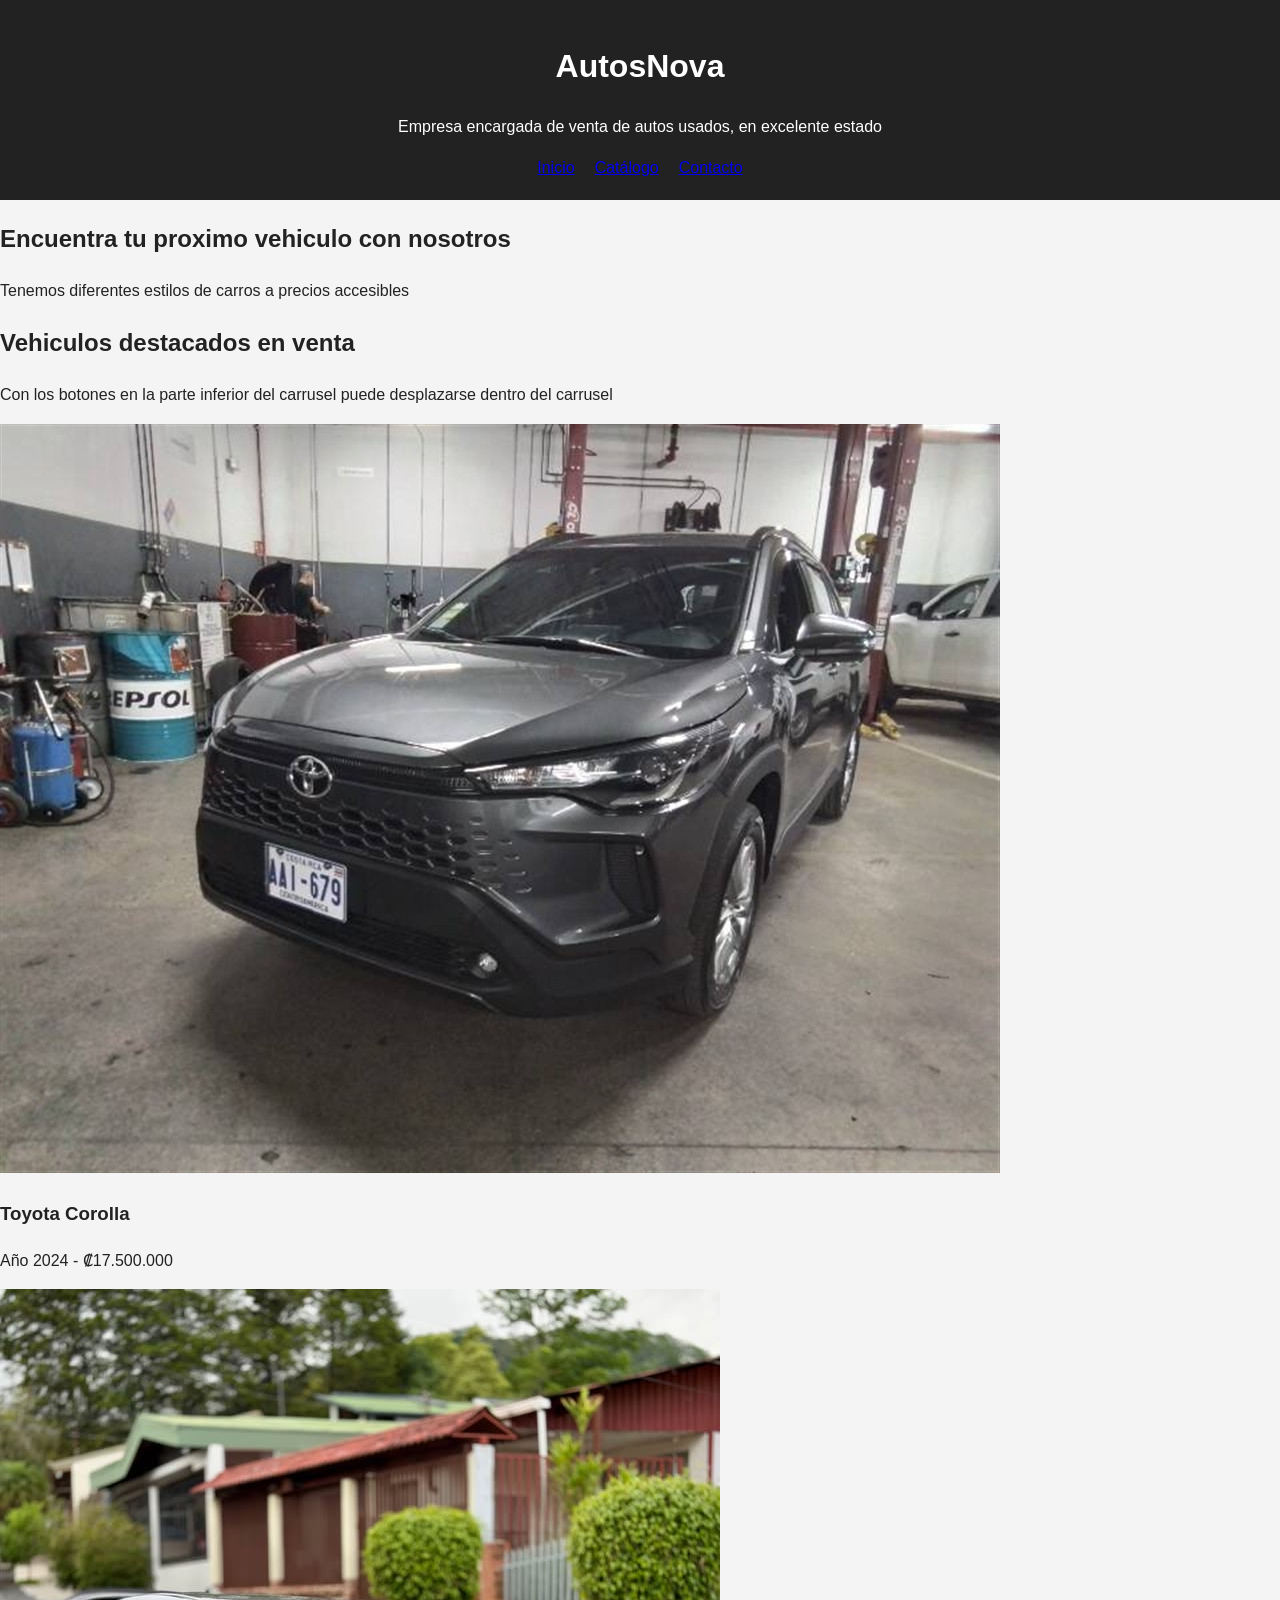
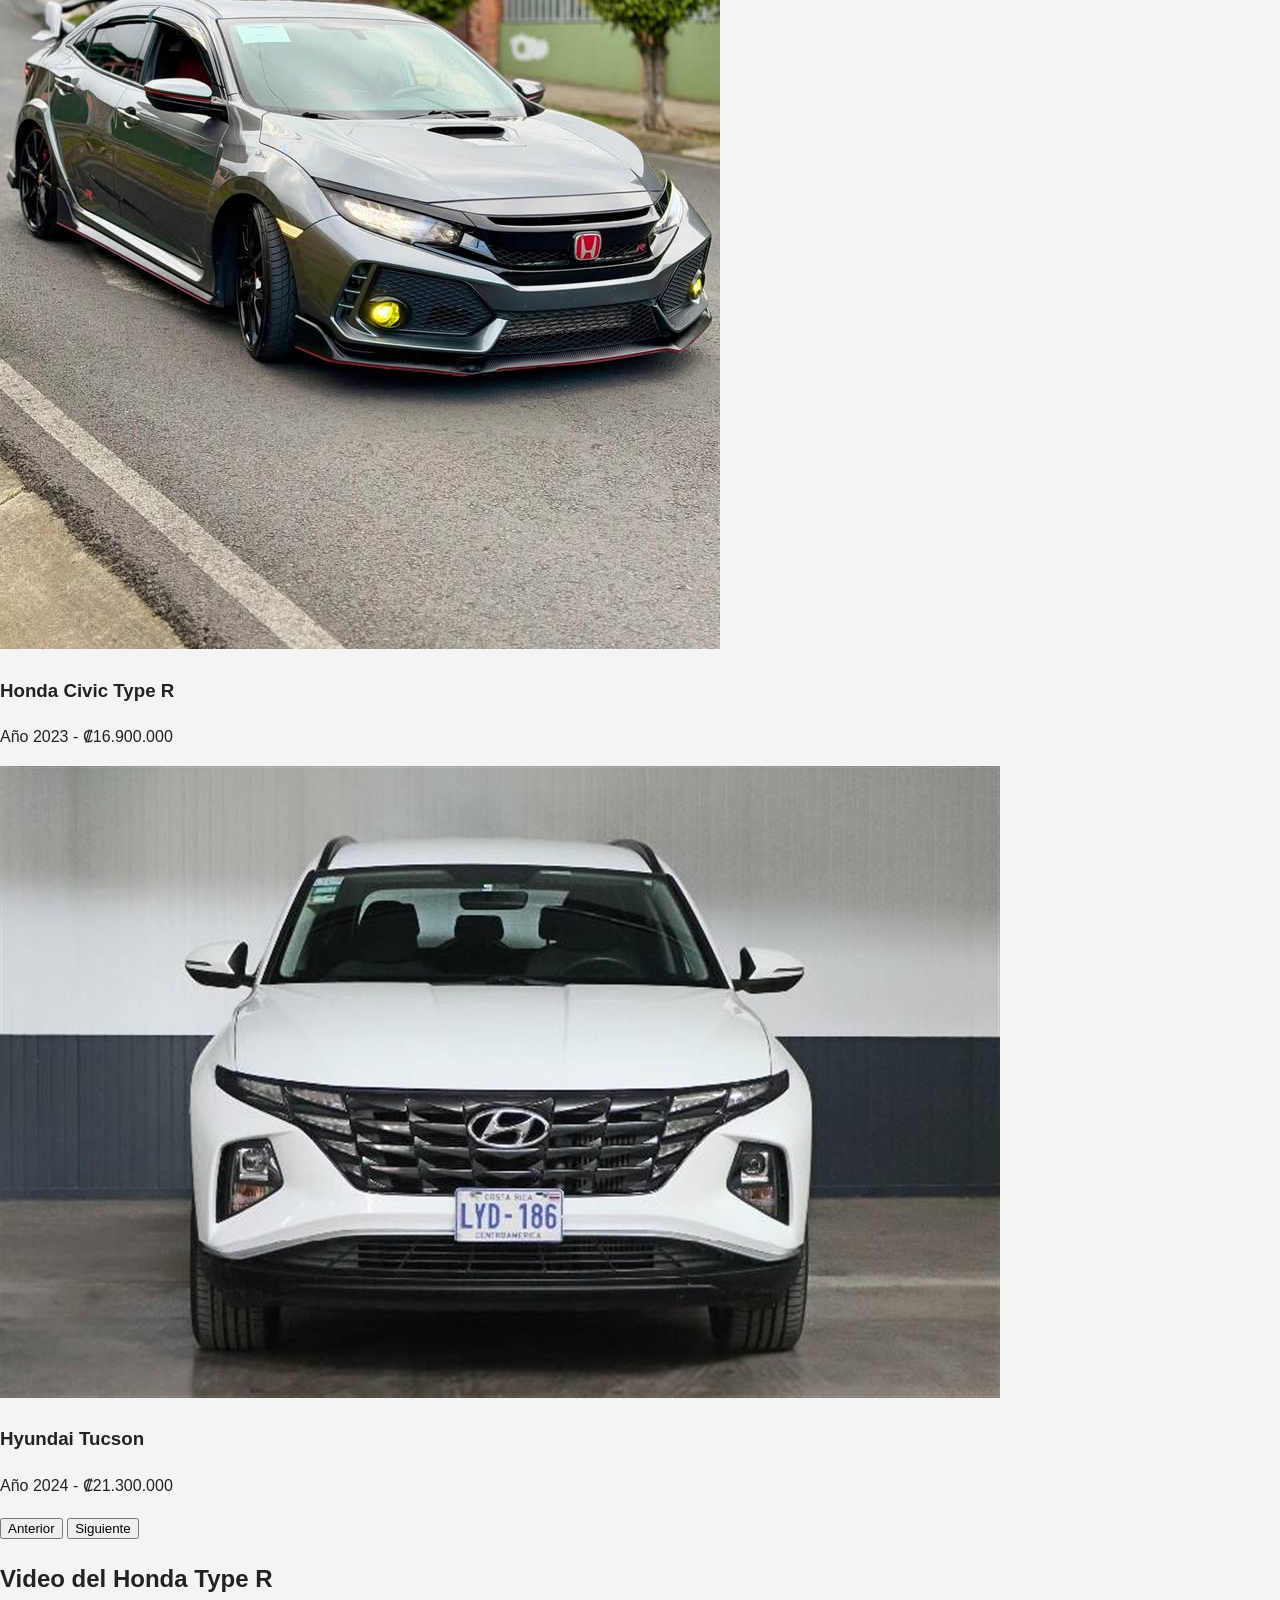
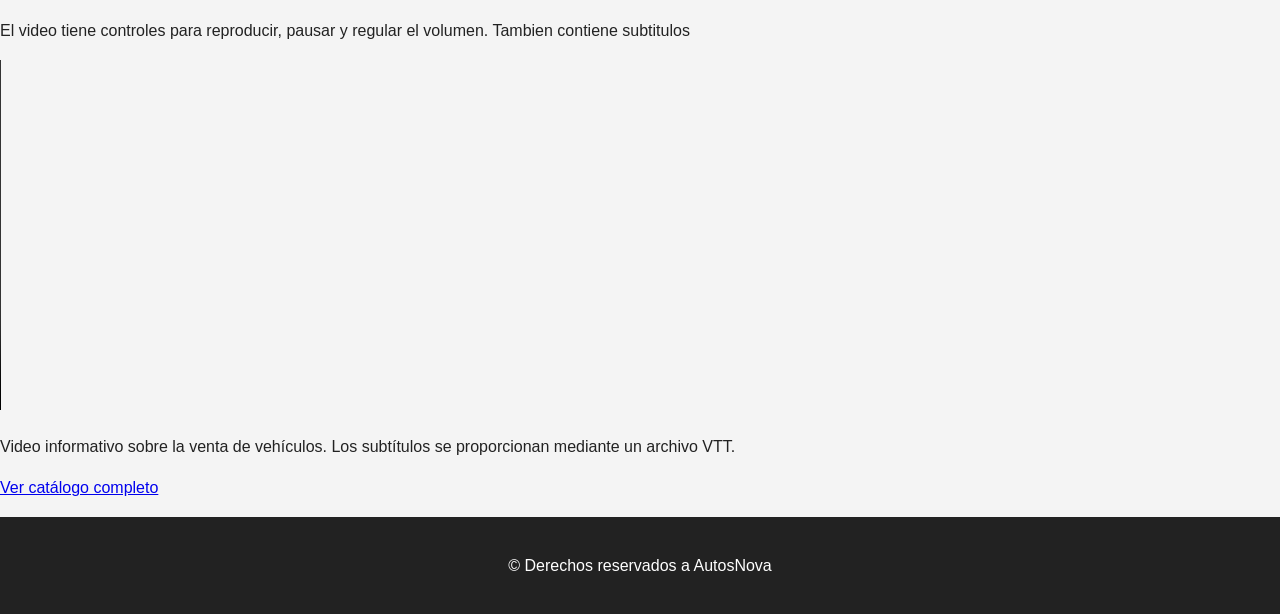
==== index.html @ c5805cde "V1 Inicio Se inicializaron las paginas, se agregaron los assets y se creo el index y se completo, se" ====
<!DOCTYPE html>
<html lang="es">

<head>
    <meta charset="UTF-8">
    <meta name="viewport" content="width=6, initial-scale=1.0">
    <title>AutoNova</title>
    <link rel="stylesheet" href="assets/estilos/style.css">
</head>

<body>
    <header>
        <h1 id="titulo">AutosNova</h1>
        <p id="descripcion-header">Empresa encargada de venta de autos usados, en excelente estado</p>
        <nav aria-label="Menu principal">
            <ul class="menu">
                <li><a href="index.html" aria-current="page">Inicio</a></li>
                <li><a href="catalogo.html">Catálogo</a></li>
                <li><a href="contacto.html">Contacto</a></li>
            </ul>
        </nav>
    </header>
    <main>
        <section aria-labelledby="bienvenida">
            <h2>Encuentra tu proximo vehiculo con nosotros</h2>
            <p>Tenemos diferentes estilos de carros a precios accesibles</p>
        </section>
        <section aria-labelledby="carrusel-titulo">
            <h2 id="carrusel-titulo">Vehiculos destacados en venta</h2>
            <p>Con los botones en la parte inferior del carrusel puede desplazarse dentro del carrusel</p>

            <div class="carrusel" id="carrusel" role="region" aria-label="Vehículos destacados">
                <div class="diapositiva activa">
                    <img src="assets/imagenes/Corolla.jpg"
                        alt="Un Toyota SUV gris está aparcado dentro de un taller automovilístico con herramientas, equipos y otro vehículo visibles al fondo.">
                    <h3>Toyota Corolla</h3>
                    <p>Año 2024 - ₡17.500.000</p>
                </div>
                <div class="diapositiva activa">
                    <img src="assets/imagenes/honda type r.jpg"
                        alt="Un Honda Civic Type R gris con llantas negras y faros antiniebla amarillos está estacionado en una calle residencial bordeada de casas y vegetación.">
                    <h3>Honda Civic Type R</h3>
                    <p>Año 2023 - ₡16.900.000</p>
                </div>
                <div class="diapositiva activa">
                    <img src="assets/imagenes/Tucson.jpg"
                        alt="Un SUV Hyundai blanco está estacionado en el interior, mirando hacia adelante. La matrícula dice “LYD-186”. La parrilla y los faros son claramente visibles.">
                    <h3>Hyundai Tucson</h3>
                    <p>Año 2024 - ₡21.300.000</p>
                </div>
            </div>
            <div class="controles-carrusel">
                <button type="button" id="anterior" aria-label="Mostrar vehículo anterior">Anterior</button>
                <button type="button" id="siguiente" aria-label="Mostrar vehículo siguiente">Siguiente</button>
            </div>
        </section>
        <section aria-labelledby="video-titulo">
            <h2 id="video-titulo">Video del Honda Type R</h2>
            <p>El video tiene controles para reproducir, pausar y regular el volumen. Tambien contiene subtitulos</p>
            <div class="video-contenedor">
                <video controls width="700" aria-describedby="video-descripcion">
                    <source src="assets/video/VideoTypeR.mp4" type="video/mp4">
                    <track src="assets/VTT/subtitulos.vtt" kind="subtitles" srclang="es" label="Español" default>
                    Su navegador no puede reproducir este video.
                </video>
                <p id="video-descripcion">Video informativo sobre la venta de vehículos. Los subtítulos se proporcionan
                    mediante un archivo VTT.</p>
            </div>
        </section>
        <p><a class="boton" href="catalogo.html">Ver catálogo completo</a></p>
    </main>
    <footer>
        <p>&copy; Derechos reservados a AutosNova</p>
    </footer>
</body>

</html>
---- assets/estilos/style.css ----
* {
    box-sizing: border-box;
}

body {
    margin: 0;
    font-family: Arial, Helvetica, sans-serif;
    background: #f4f4f4;
    color: #222222;
    line-height: 1.6;
}

header,
footer {
    background: #222222;
    color: white;
    padding: 20px;
    text-align: center;
}

header p {
    max-width: 800px;
    margin: 5px auto 15px;
}

.menu {
    list-style: none;
    padding: 0;
    margin: 10px 0 0;
    display: flex;
    justify-content: center;
    gap: 20px;
    flex-wrap: wrap;
}
.menu li{
    margin: 0;
}
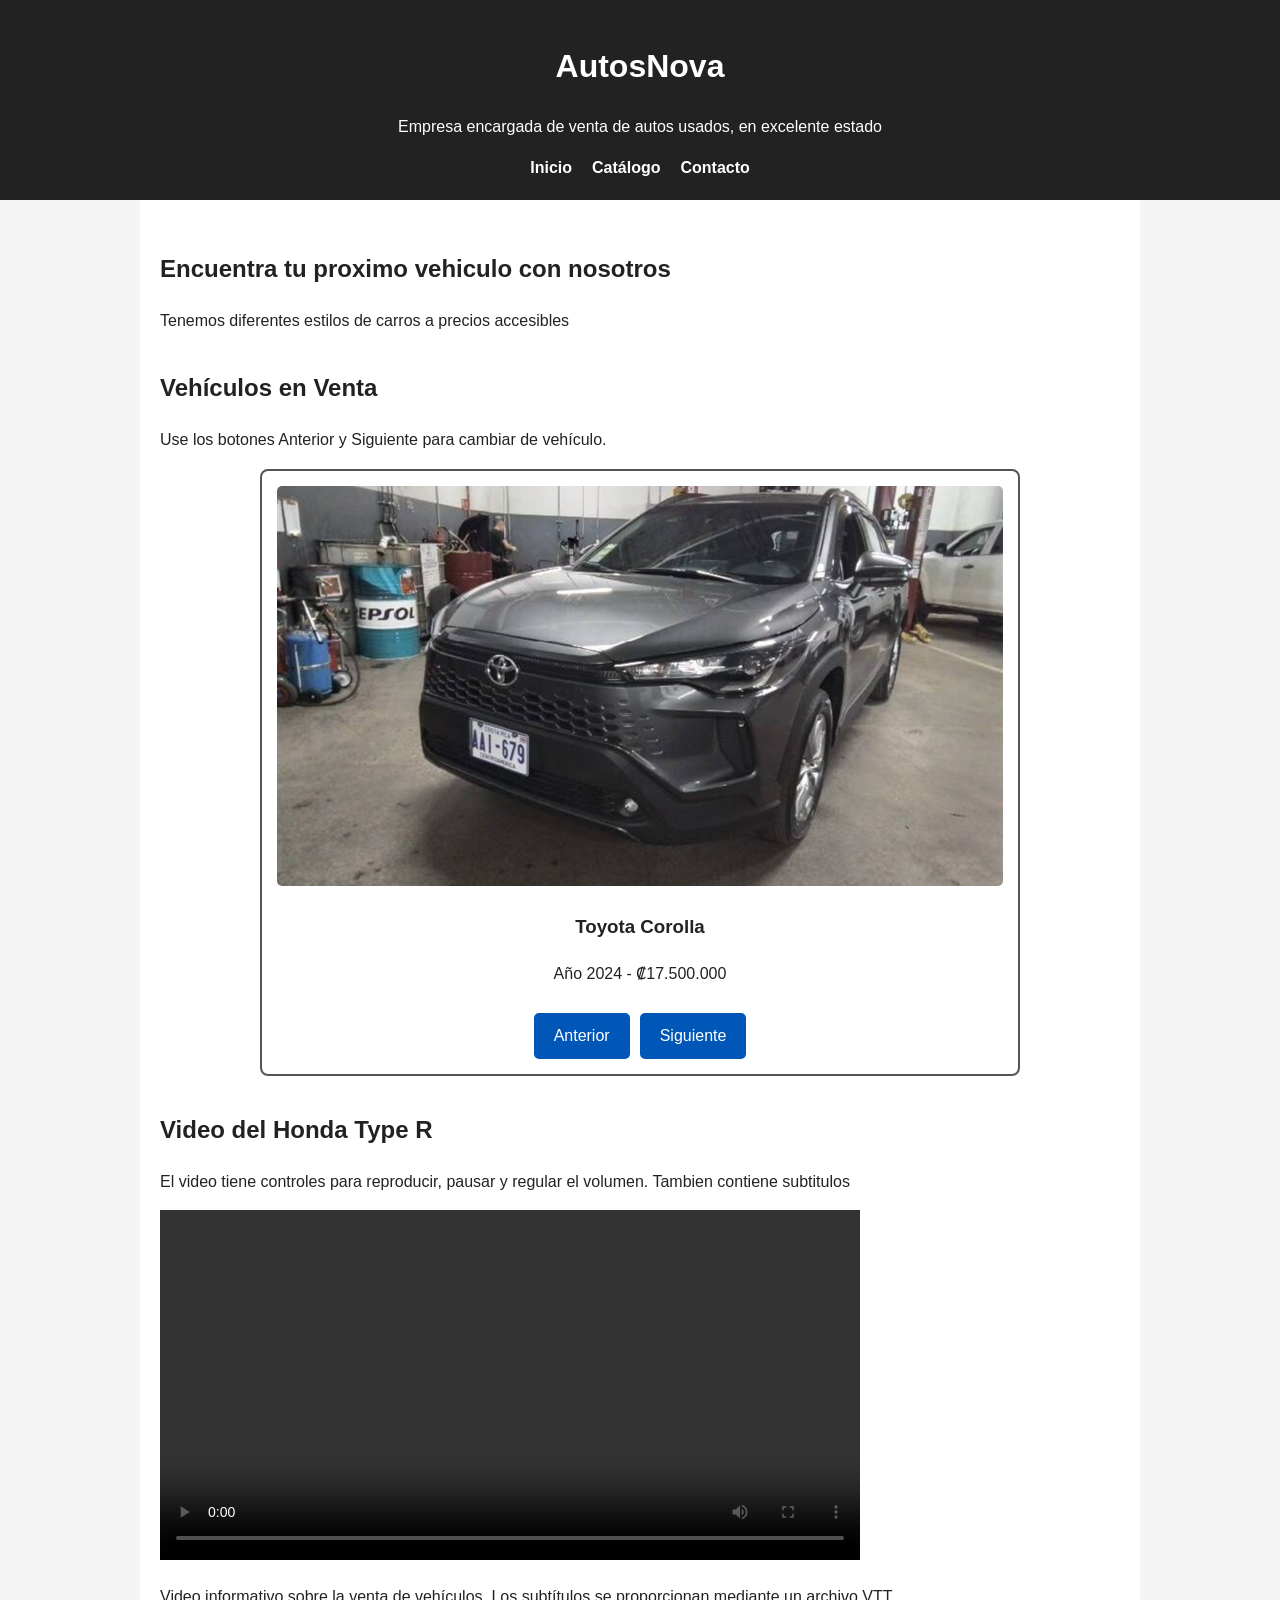
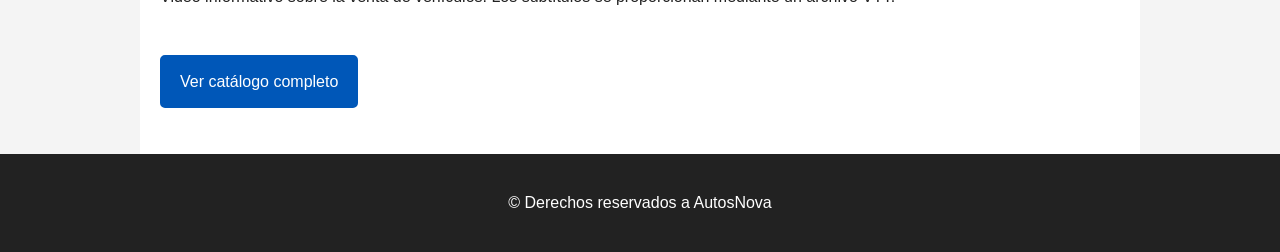
==== commit d04df153: "V2 3 paginas generadas, todavia cuenta con algunos erroes, se analizaran y se corregiran" ====
--- a/index.html
+++ b/index.html
@@ -26,8 +26,8 @@
             <p>Tenemos diferentes estilos de carros a precios accesibles</p>
         </section>
         <section aria-labelledby="carrusel-titulo">
-            <h2 id="carrusel-titulo">Vehiculos destacados en venta</h2>
-            <p>Con los botones en la parte inferior del carrusel puede desplazarse dentro del carrusel</p>
+            <h2 id="carrusel-titulo">Vehículos en Venta</h2>
+            <p>Use los botones Anterior y Siguiente para cambiar de vehículo.</p>
 
             <div class="carrusel" id="carrusel" role="region" aria-label="Vehículos destacados">
                 <div class="diapositiva activa">
@@ -36,23 +36,25 @@
                     <h3>Toyota Corolla</h3>
                     <p>Año 2024 - ₡17.500.000</p>
                 </div>
-                <div class="diapositiva activa">
+                <div class="diapositiva" hidden>
                     <img src="assets/imagenes/honda type r.jpg"
                         alt="Un Honda Civic Type R gris con llantas negras y faros antiniebla amarillos está estacionado en una calle residencial bordeada de casas y vegetación.">
                     <h3>Honda Civic Type R</h3>
-                    <p>Año 2023 - ₡16.900.000</p>
+                    <p>Año 2026 - ₡16.900.000</p>
                 </div>
-                <div class="diapositiva activa">
+                <div class="diapositiva" hidden>
                     <img src="assets/imagenes/Tucson.jpg"
                         alt="Un SUV Hyundai blanco está estacionado en el interior, mirando hacia adelante. La matrícula dice “LYD-186”. La parrilla y los faros son claramente visibles.">
                     <h3>Hyundai Tucson</h3>
                     <p>Año 2024 - ₡21.300.000</p>
                 </div>
+
+                <div class="controles-carrusel">
+                    <button type="button" id="anterior" aria-label="Mostrar vehículo anterior">Anterior</button>
+                    <button type="button" id="siguiente" aria-label="Mostrar vehículo siguiente">Siguiente</button>
+                </div>
             </div>
-            <div class="controles-carrusel">
-                <button type="button" id="anterior" aria-label="Mostrar vehículo anterior">Anterior</button>
-                <button type="button" id="siguiente" aria-label="Mostrar vehículo siguiente">Siguiente</button>
-            </div>
+            <p id="anuncio-carrusel" aria-live="polite" class="sr-only"></p>
         </section>
         <section aria-labelledby="video-titulo">
             <h2 id="video-titulo">Video del Honda Type R</h2>
@@ -60,7 +62,7 @@
             <div class="video-contenedor">
                 <video controls width="700" aria-describedby="video-descripcion">
                     <source src="assets/video/VideoTypeR.mp4" type="video/mp4">
-                    <track src="assets/VTT/subtitulos.vtt" kind="subtitles" srclang="es" label="Español" default>
+                    <track src="assets/VTT/subtitulos.vtt" kind="captions" default>
                     Su navegador no puede reproducir este video.
                 </video>
                 <p id="video-descripcion">Video informativo sobre la venta de vehículos. Los subtítulos se proporcionan
@@ -72,6 +74,7 @@
     <footer>
         <p>&copy; Derechos reservados a AutosNova</p>
     </footer>
+    <script src="assets/JS/script.js"></script>
 </body>
 
 </html>
--- a/assets/estilos/style.css
+++ b/assets/estilos/style.css
@@ -2,9 +2,10 @@
     box-sizing: border-box;
 }
 
+
 body {
     margin: 0;
-    font-family: Arial, Helvetica, sans-serif;
+    font-family: Arial, sans-serif;
     background: #f4f4f4;
     color: #222222;
     line-height: 1.6;
@@ -32,6 +33,111 @@
     gap: 20px;
     flex-wrap: wrap;
 }
-.menu li{
+
+.menu li {
     margin: 0;
-}+}
+
+nav a {
+    color: white;
+    text-decoration: none;
+    font-weight: bold;
+}
+
+nav a:hover,
+nav a:focus {
+    text-decoration: underline;
+}
+
+main {
+    max-width: 1000px;
+    margin: auto;
+    padding: 30px 20px;
+    background: white;
+    min-height: 70vh;
+}
+
+section {
+    margin-bottom: 35px;
+}
+
+.carrusel {
+    max-width: 760px;
+    margin: auto;
+    border: 2px solid #555555;
+    border-radius: 8px;
+    padding: 15px;
+    background: #ffffff;
+}
+
+.diapositiva {
+    text-align: center;
+}
+
+.diapositiva img {
+    width: 100%;
+    max-height: 400px;
+    object-fit: cover;
+    border-radius: 5px;
+}
+
+.controles-carrusel,
+.indicadores {
+    display: flex;
+    justify-content: center;
+    gap: 10px;
+    flex-wrap: wrap;
+    margin-top: 15px;
+}
+
+.indicadores button {
+    min-width: 44px;
+}
+
+button,
+.boton {
+    display: inline-block;
+    margin-top: 10px;
+    padding: 12px 18px;
+    background: #0057b8;
+    color: white;
+    border: 2px solid #0057b8;
+    border-radius: 5px;
+    text-decoration: none;
+    cursor: pointer;
+    font-size: 16px;
+}
+
+button:hover,
+button:focus,
+.boton:hover,
+.boton:focus {
+    background: #003d82;
+}
+
+
+table {
+    width: 100%;
+    border-collapse: collapse;
+    margin-top: 20px;
+}
+
+caption {
+    text-align: left;
+    font-weight: bold;
+    margin-bottom: 10px;
+}
+
+th,
+td {
+    border: 1px solid #555555;
+    padding: 12px;
+    text-align: left;
+}
+th {
+    background: #ddd;
+}
+
+form {
+    max-width: 600px;
+}
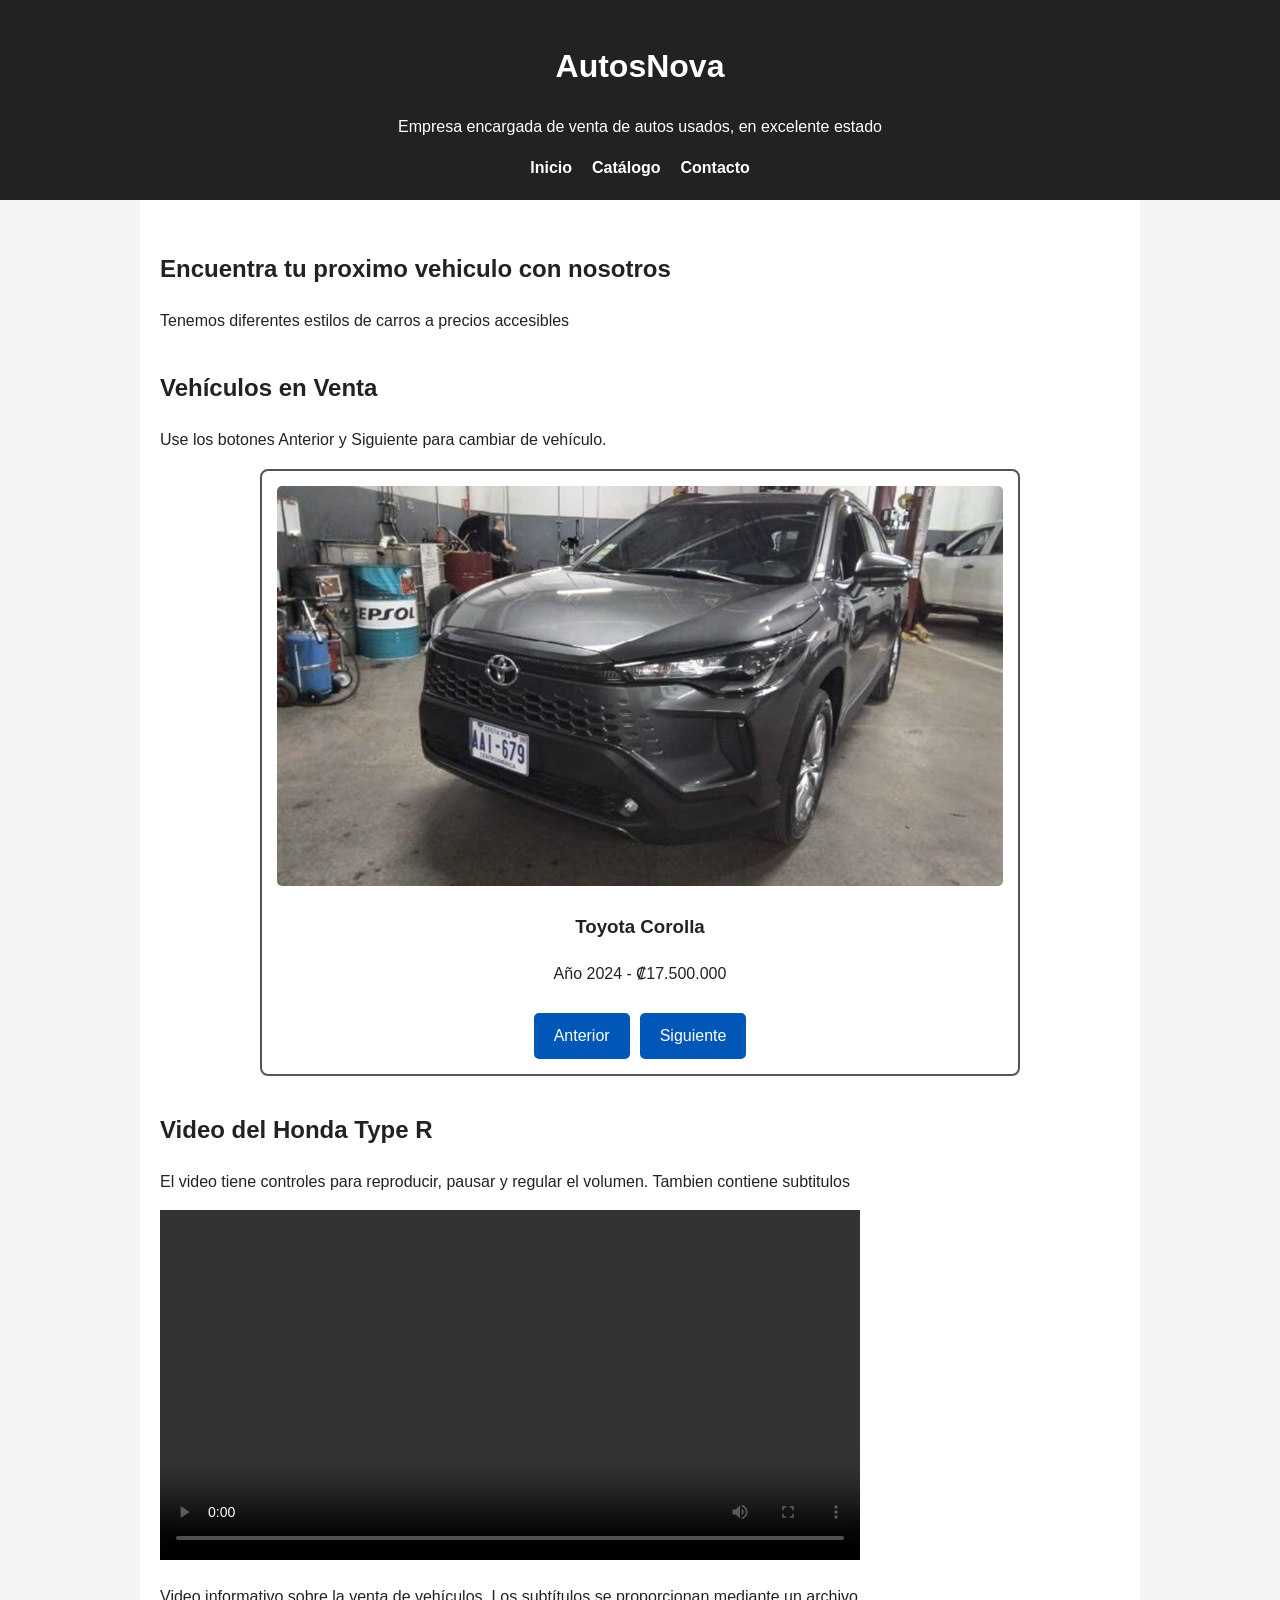
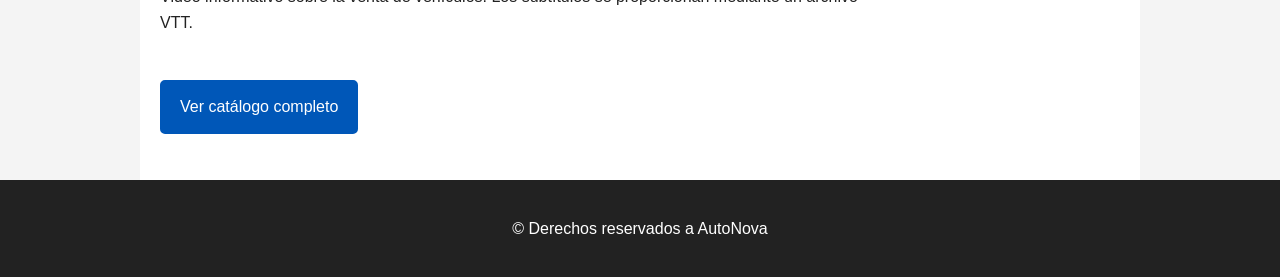
==== commit 38813985: "V3 2do Comprobacion terminada, es 100% accesible" ====
--- a/index.html
+++ b/index.html
@@ -10,11 +10,12 @@
 
 <body>
     <header>
+        <!-- menu principal que envai a los otros html -->
         <h1 id="titulo">AutosNova</h1>
         <p id="descripcion-header">Empresa encargada de venta de autos usados, en excelente estado</p>
         <nav aria-label="Menu principal">
             <ul class="menu">
-                <li><a href="index.html" aria-current="page">Inicio</a></li>
+                <li><a href="index.html" >Inicio</a></li>
                 <li><a href="catalogo.html">Catálogo</a></li>
                 <li><a href="contacto.html">Contacto</a></li>
             </ul>
@@ -54,7 +55,7 @@
                     <button type="button" id="siguiente" aria-label="Mostrar vehículo siguiente">Siguiente</button>
                 </div>
             </div>
-            <p id="anuncio-carrusel" aria-live="polite" class="sr-only"></p>
+            <p id="anuncio-carrusel" aria-live="polite"></p>
         </section>
         <section aria-labelledby="video-titulo">
             <h2 id="video-titulo">Video del Honda Type R</h2>
@@ -72,7 +73,7 @@
         <p><a class="boton" href="catalogo.html">Ver catálogo completo</a></p>
     </main>
     <footer>
-        <p>&copy; Derechos reservados a AutosNova</p>
+        <p>&copy; Derechos reservados a AutoNova</p>
     </footer>
     <script src="assets/JS/script.js"></script>
 </body>
--- a/assets/estilos/style.css
+++ b/assets/estilos/style.css
@@ -3,7 +3,7 @@
 }
 
 
-body {
+body { /* estilo para la pagina completa */
     margin: 0;
     font-family: Arial, sans-serif;
     background: #f4f4f4;
@@ -12,7 +12,7 @@
 }
 
 header,
-footer {
+footer { /* estilos para el encabezado y el pie de pagina */
     background: #222222;
     color: white;
     padding: 20px;
@@ -111,12 +111,12 @@
 button:hover,
 button:focus,
 .boton:hover,
-.boton:focus {
+.boton:focus { /* estilos a los botones para cuando se le pone el mouse encima y cunadonse precionan */
     background: #003d82;
 }
 
 
-table {
+table { /* estilos para la tabla */
     width: 100%;
     border-collapse: collapse;
     margin-top: 20px;
@@ -134,10 +134,70 @@
     padding: 12px;
     text-align: left;
 }
+
 th {
-    background: #ddd;
+    background: #dddddd;
 }
 
 form {
     max-width: 600px;
 }
+
+fieldset {
+    padding: 20px;
+    border: 1px solid #777777;
+    border-radius: 8px;
+}
+
+legend {
+    font-weight: bold;
+    padding: 0 5px;
+}
+
+label {
+    display: block;
+    margin-top: 15px;
+    font-weight: bold;
+}
+
+input,
+select,
+textarea {
+    width: 100%;
+    padding: 10px;
+    margin-top: 5px;
+    font-size: 16px;
+    border: 1px solid #555555;
+    border-radius: 4px;
+}
+
+.error {
+    display: block;
+    color: #a00000;
+    font-weight: bold;
+    min-height: 1.5em;
+}
+
+#resultado {
+    font-weight: bold;
+    margin-top: 20px;
+}
+
+video {
+    max-width: 100%;
+    height: auto;
+}
+
+.video-contenedor {
+    max-width: 700px;
+}
+
+a:focus, /* esto es para cuando le doy a un boton de la barra de navegacion arriba y cunaod seleciono alguna parte del formulario */
+button:focus,
+input:focus,
+select:focus,
+textarea:focus {
+    outline: 3px solid #ffbf00;
+   
+}
+
